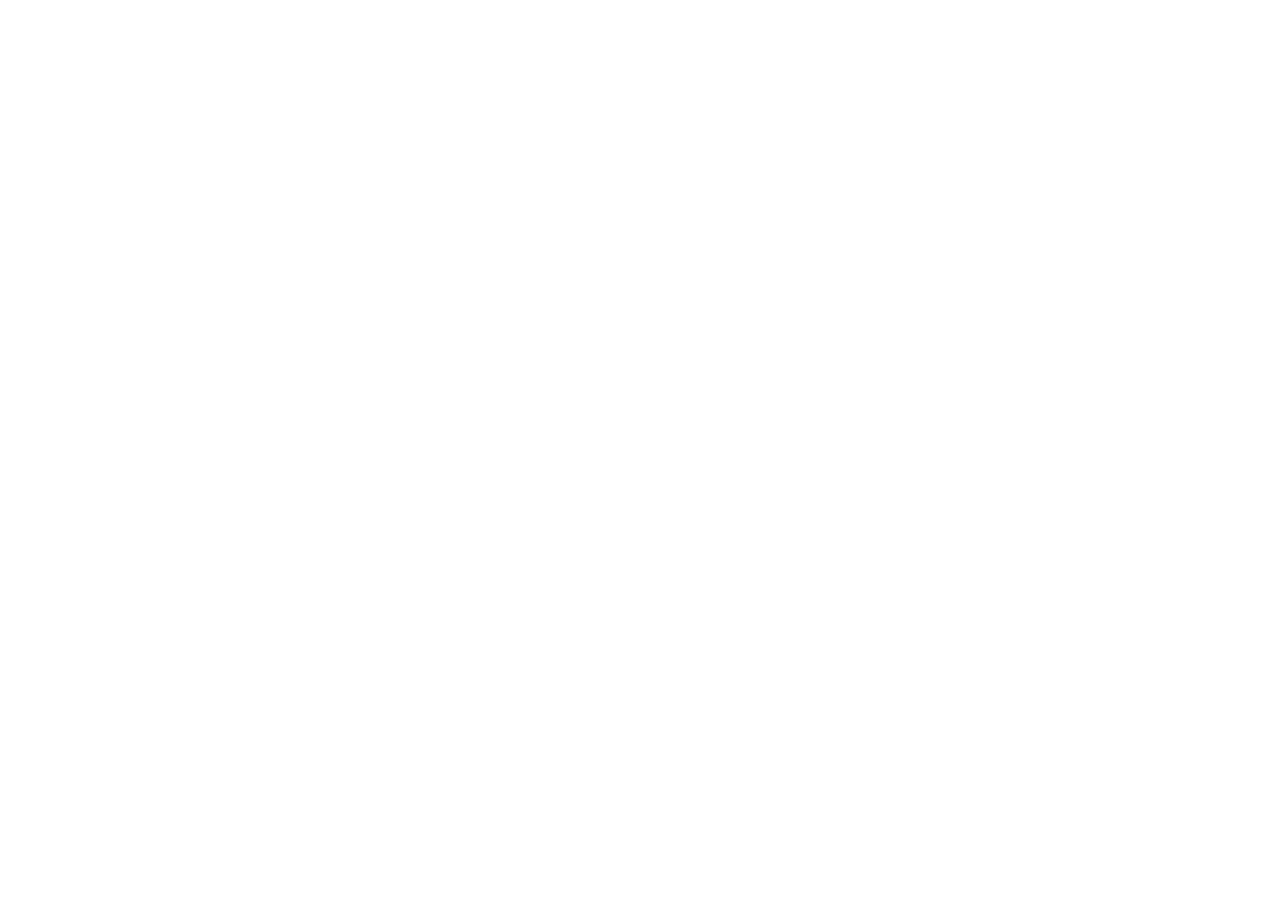
==== index.html @ 8f5894a0 "made the html and css files and set the skeleton of the html page" ====
<!DOCTYPE html>
<html lang="en">

<head>
    <meta charset="UTF-8">
    <title>Travel Goals</title>
    <link
        href="https://fonts.googleapis.com/css2?family=Raleway:wght@700&family=Oleo+Script:wght@700&family=Quicksand:wght@300;500;700&display=swap"
        rel="stylesheet" />
    <link rel="stylesheet" href="style.css">
</head>

<body>
    <header>
        <nav></nav>
    </header>
    <main>
        <section></section>
        <section></section>
    </main>
    <footer></footer>
</body>

</html>
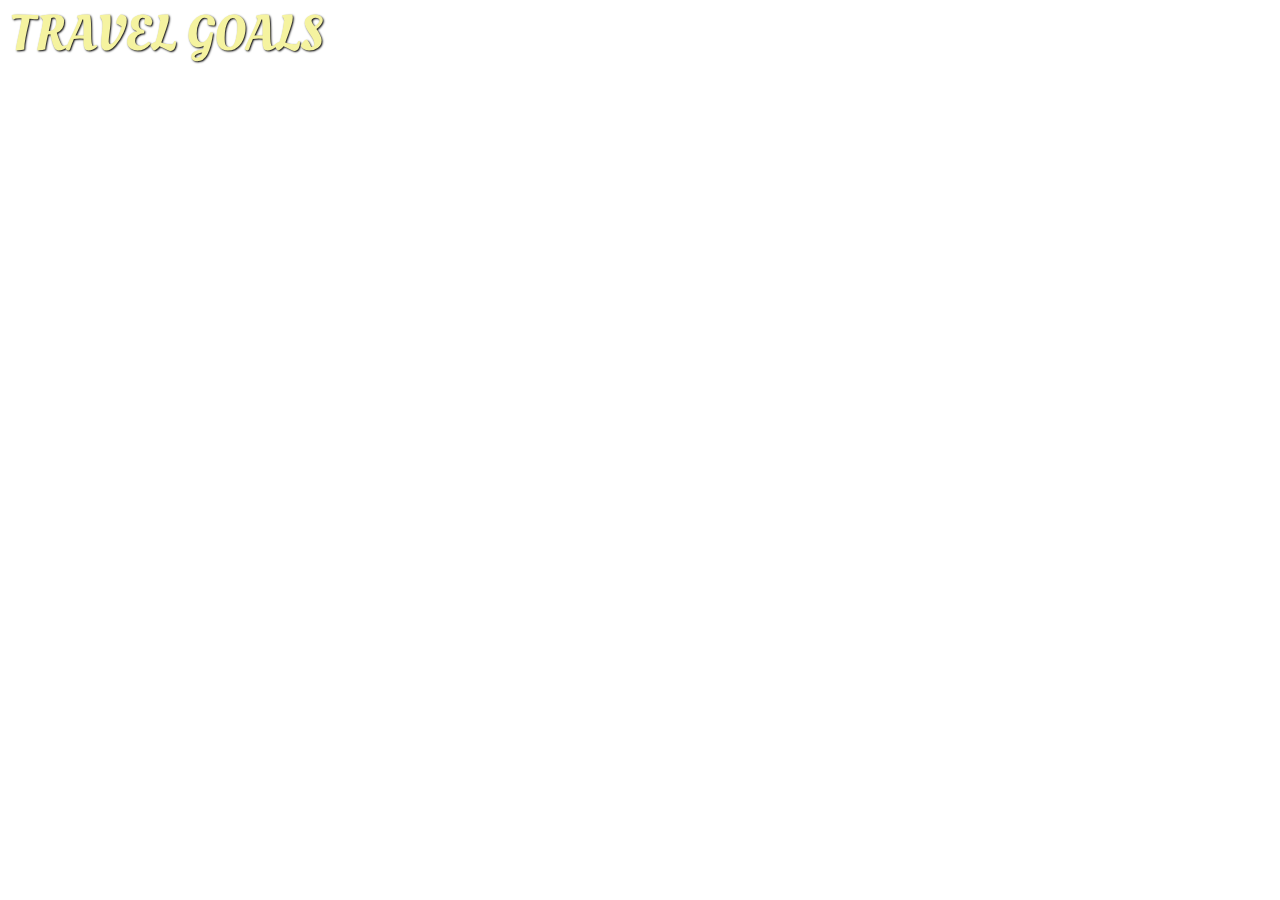
==== commit 792de6a5: "made shared.css file and add the logo text and design" ====
--- a/index.html
+++ b/index.html
@@ -7,11 +7,15 @@
     <link
         href="https://fonts.googleapis.com/css2?family=Raleway:wght@700&family=Oleo+Script:wght@700&family=Quicksand:wght@300;500;700&display=swap"
         rel="stylesheet" />
+    <link rel="stylesheet" href="shared.css">
     <link rel="stylesheet" href="style.css">
 </head>
 
 <body>
     <header>
+        <div id="pageLogo">
+            <a href="/index.html">Travel Goals</a>
+        </div>
         <nav></nav>
     </header>
     <main>
--- a/shared.css
+++ b/shared.css
@@ -0,0 +1,14 @@
+body {
+    margin: 0;
+    font-family: "Quicksand", sans-serif;
+}
+
+#pageLogo a {
+    padding: 10px;
+    font-family: "Oleo Script", sans-serif;
+    color: rgb(245, 243, 160);
+    font-size: 50px;
+    text-decoration: none;
+    text-transform: uppercase;
+    text-shadow: 1px 1px 2px rgb(0, 0, 0);
+}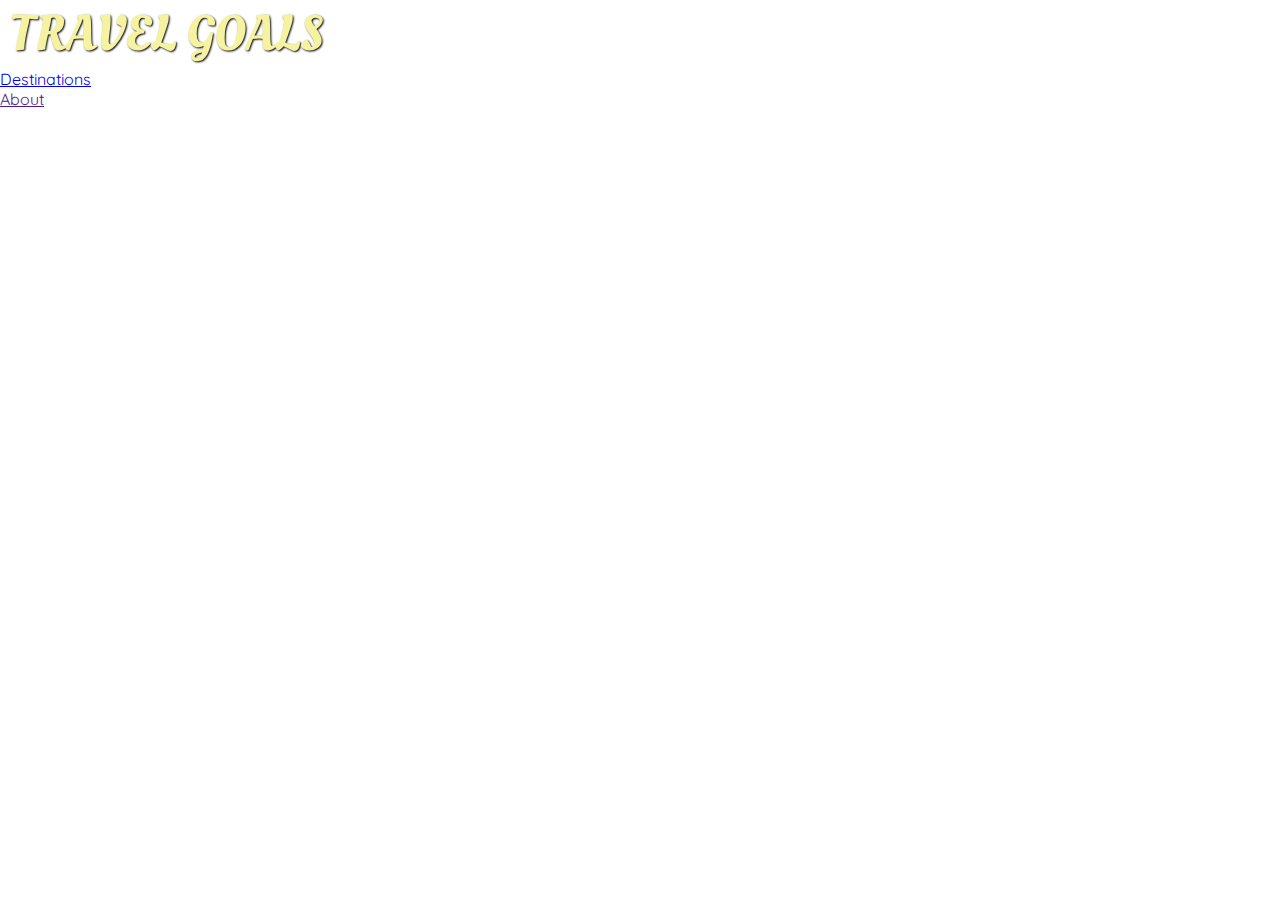
==== commit e345be93: "edit the navbar in the shared.css file and added places.html file" ====
--- a/index.html
+++ b/index.html
@@ -16,7 +16,12 @@
         <div id="pageLogo">
             <a href="/index.html">Travel Goals</a>
         </div>
-        <nav></nav>
+        <nav>
+            <ul>
+                <li><a href="/places.html">Destinations</a></li>
+                <li><a href="">About</a></li>
+            </ul>
+        </nav>
     </header>
     <main>
         <section></section>
--- a/shared.css
+++ b/shared.css
@@ -1,6 +1,12 @@
 body {
     margin: 0;
     font-family: "Quicksand", sans-serif;
+}
+
+ul {
+    list-style: none;
+    margin: 0;
+    padding: 0;
 }
 
 #pageLogo a {
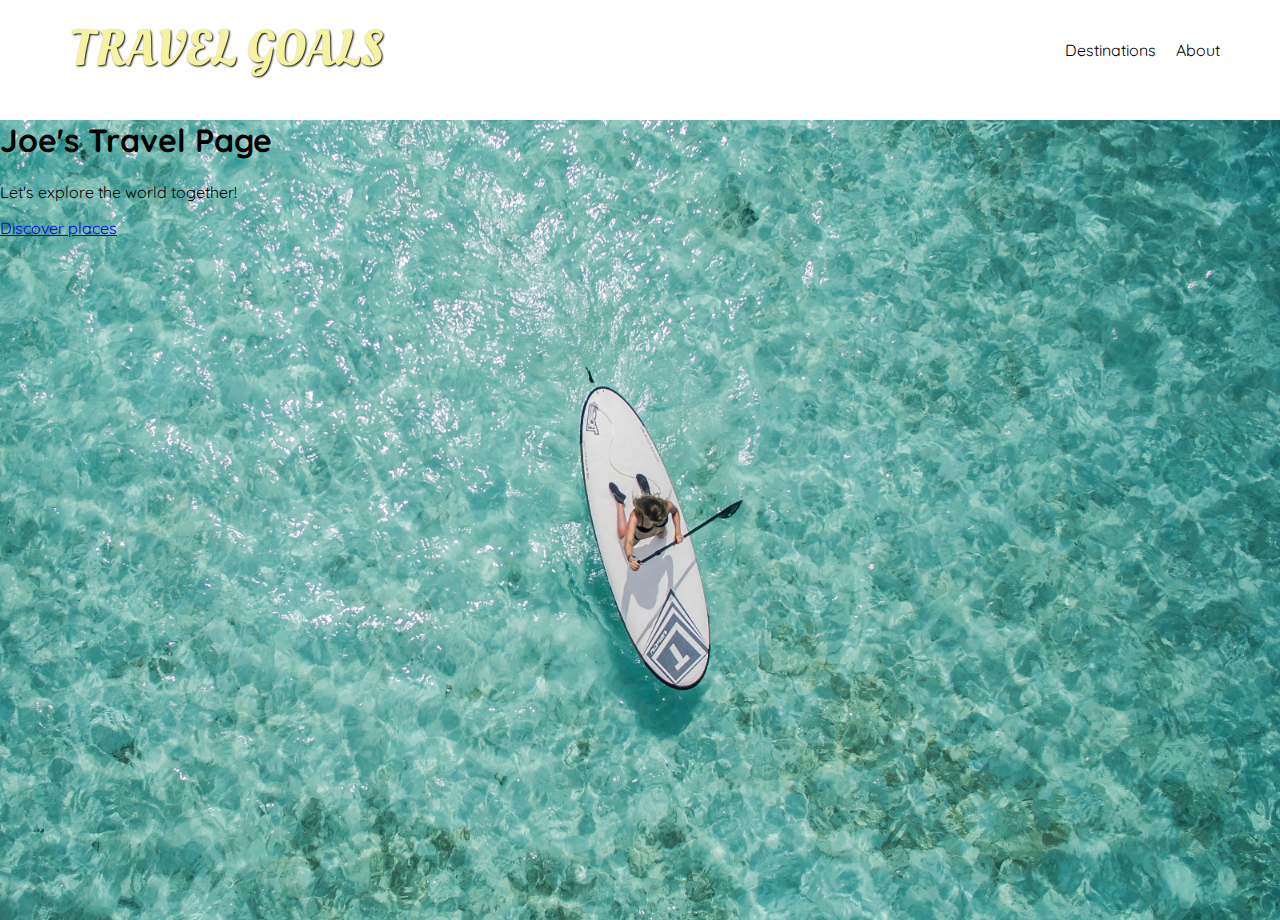
==== commit befcbd77: "added a background image in the style.css" ====
--- a/index.html
+++ b/index.html
@@ -24,8 +24,15 @@
         </nav>
     </header>
     <main>
-        <section></section>
-        <section></section>
+        <section id="hero">
+            <h1>Joe's Travel Page</h1>
+            <p>Let's explore the world together!</p>
+            <a href="/places.html">Discover places</a>
+
+        </section>
+        <section id="highlights">
+
+        </section>
     </main>
     <footer></footer>
 </body>
--- a/shared.css
+++ b/shared.css
@@ -7,6 +7,8 @@
     list-style: none;
     margin: 0;
     padding: 0;
+
+
 }
 
 #pageLogo a {
@@ -17,4 +19,26 @@
     text-decoration: none;
     text-transform: uppercase;
     text-shadow: 1px 1px 2px rgb(0, 0, 0);
+}
+
+header {
+    display: flex;
+    flex-direction: row;
+    flex-wrap: wrap;
+    justify-content: space-between;
+    align-items: center;
+    padding: 15px 60px
+}
+
+header ul {
+    display: flex;
+}
+
+header li {
+    margin-left: 20px;
+}
+
+header li a {
+    text-decoration: none;
+    color: black;
 }--- a/style.css
+++ b/style.css
@@ -0,0 +1,6 @@
+#hero {
+    background-image: url(/images//places/ocean.jpg);
+    height: 800px;
+    background-position: center;
+    background-size: cover;
+}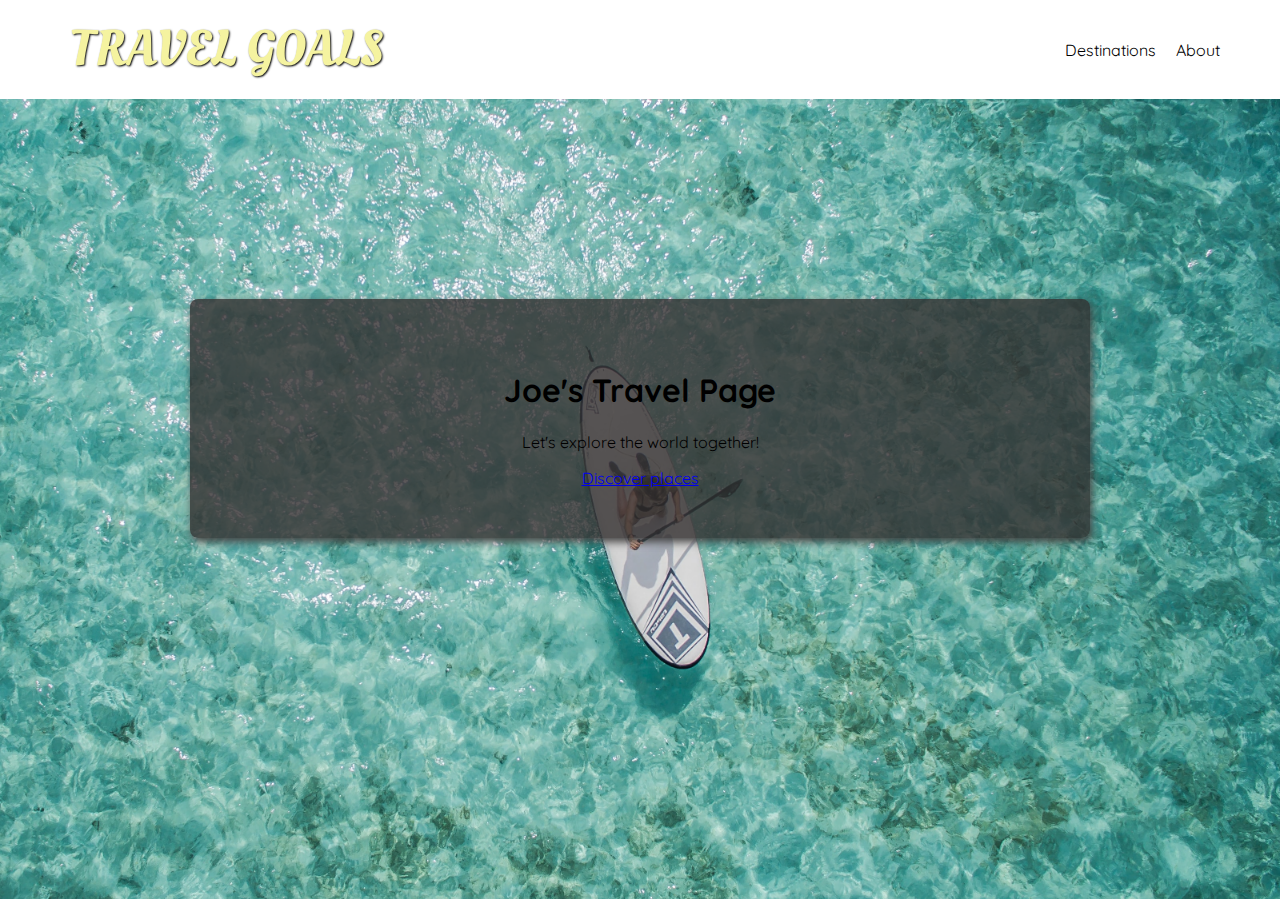
==== commit bdbeb098: "edited #hero-content" ====
--- a/index.html
+++ b/index.html
@@ -25,9 +25,11 @@
     </header>
     <main>
         <section id="hero">
-            <h1>Joe's Travel Page</h1>
-            <p>Let's explore the world together!</p>
-            <a href="/places.html">Discover places</a>
+            <div id="hero-content">
+                <h1>Joe's Travel Page</h1>
+                <p>Let's explore the world together!</p>
+                <a href="/places.html">Discover places</a>
+            </div>
 
         </section>
         <section id="highlights">
--- a/style.css
+++ b/style.css
@@ -3,4 +3,16 @@
     height: 800px;
     background-position: center;
     background-size: cover;
+}
+
+#hero-content {
+    width: 900px;
+    background-color: rgba(51, 47, 47, 0.8);
+    box-shadow: 2px 4px 8px rgb(68, 67, 67);
+    border-radius: 8px;
+    text-align: center;
+    padding: 50px 0;
+    margin: 0 auto;
+    position: relative;
+    top: 200px;
 }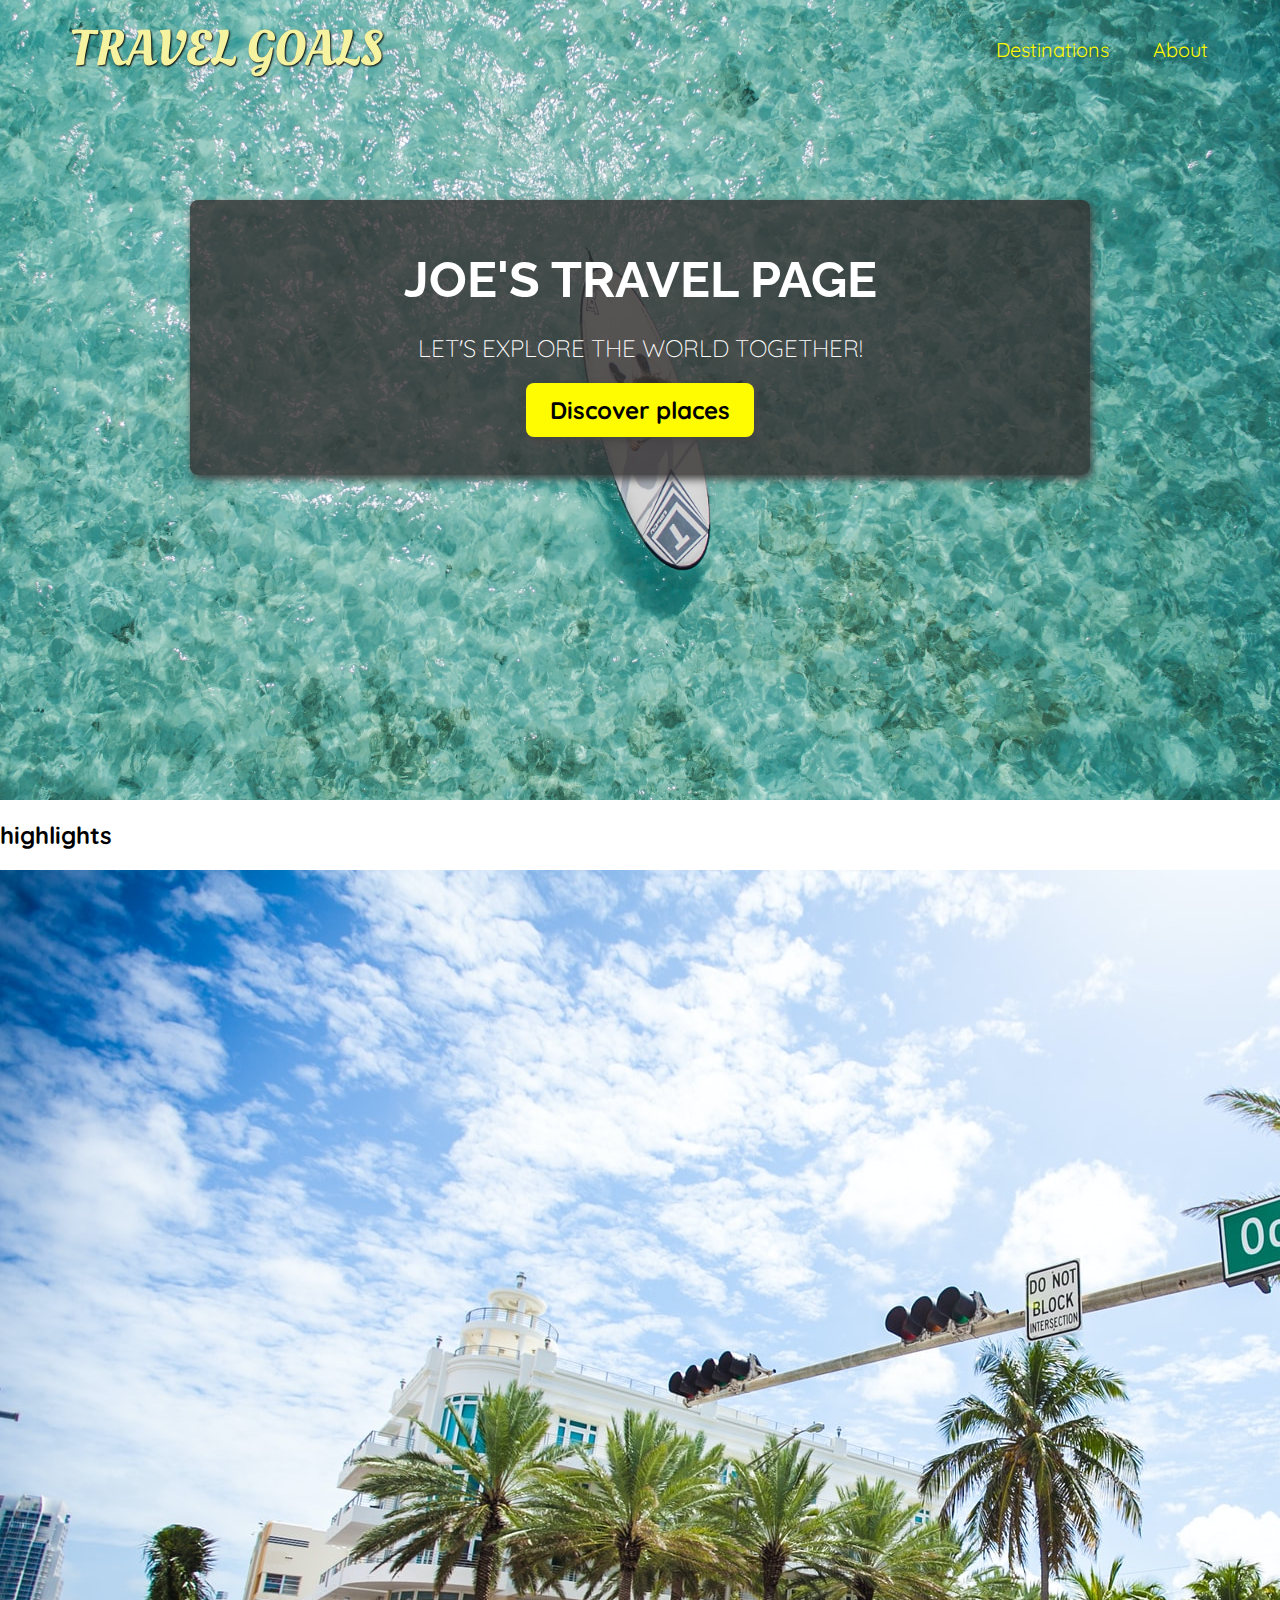
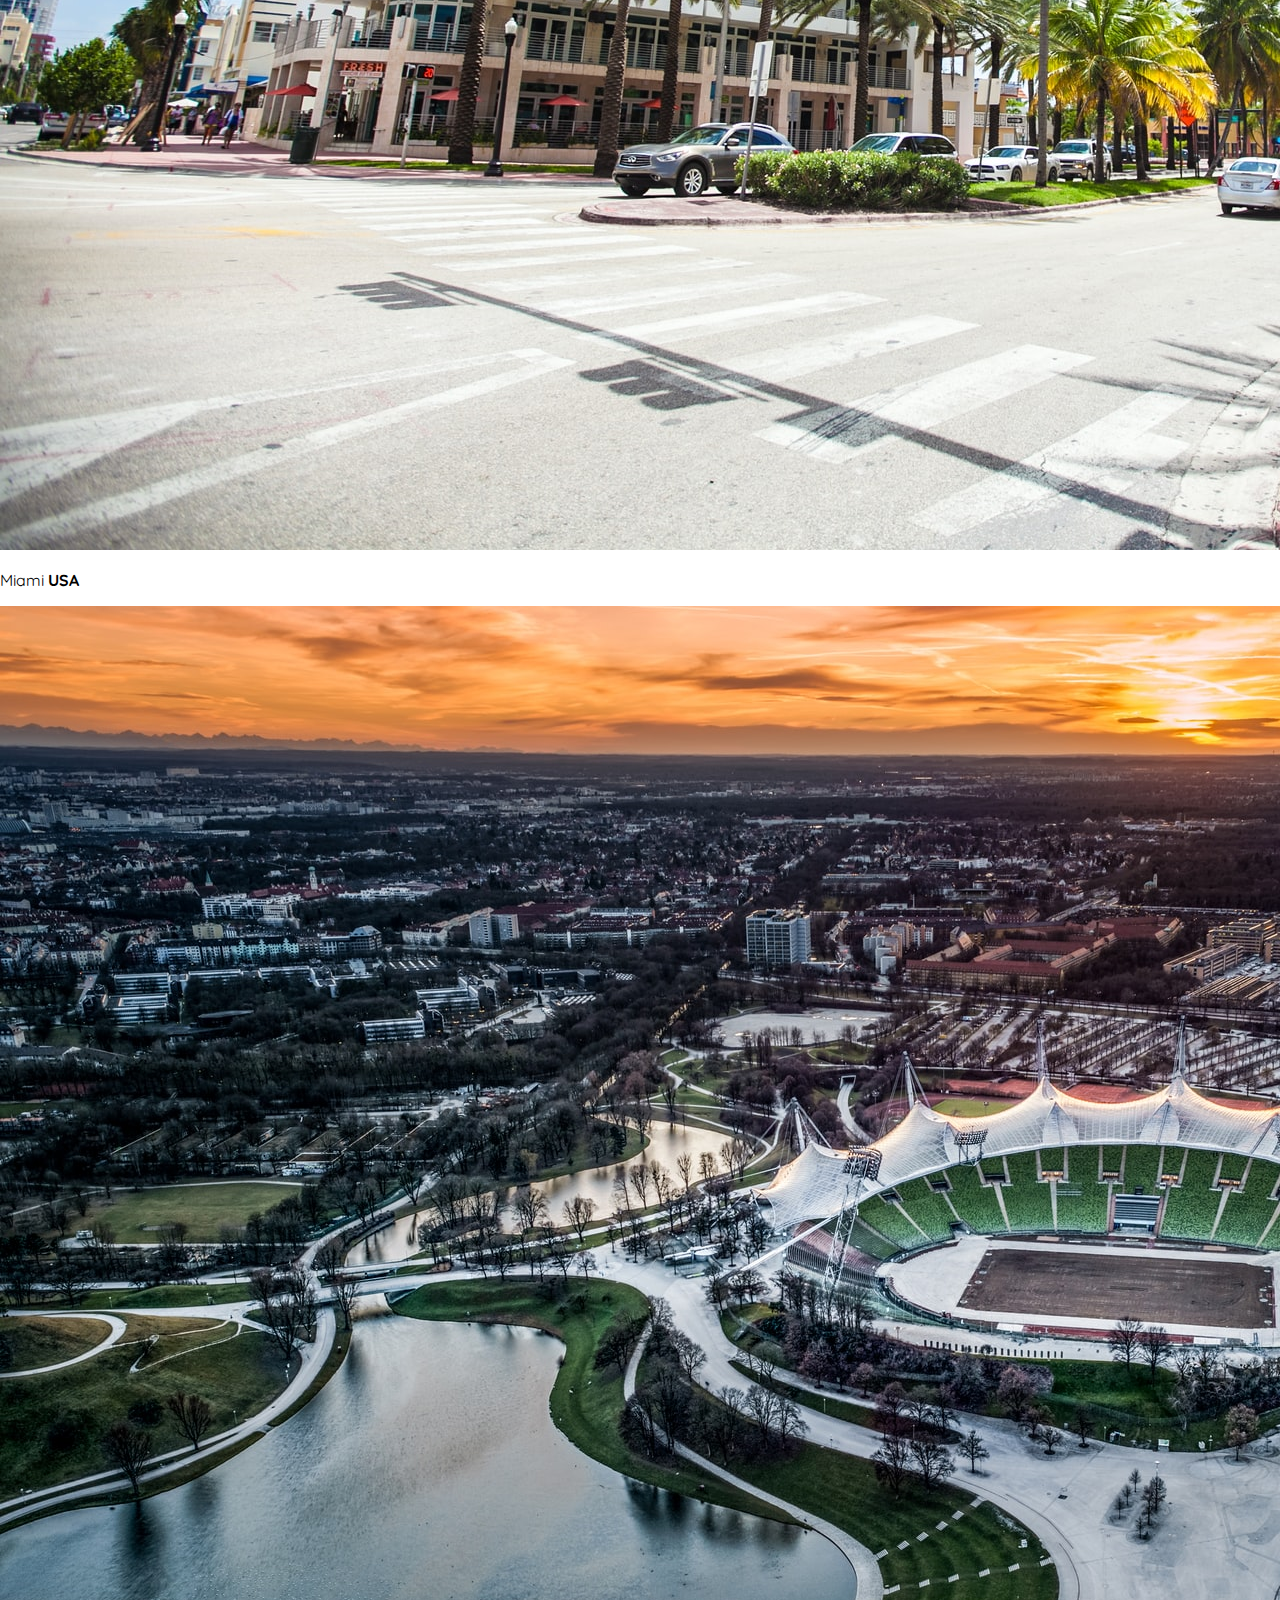
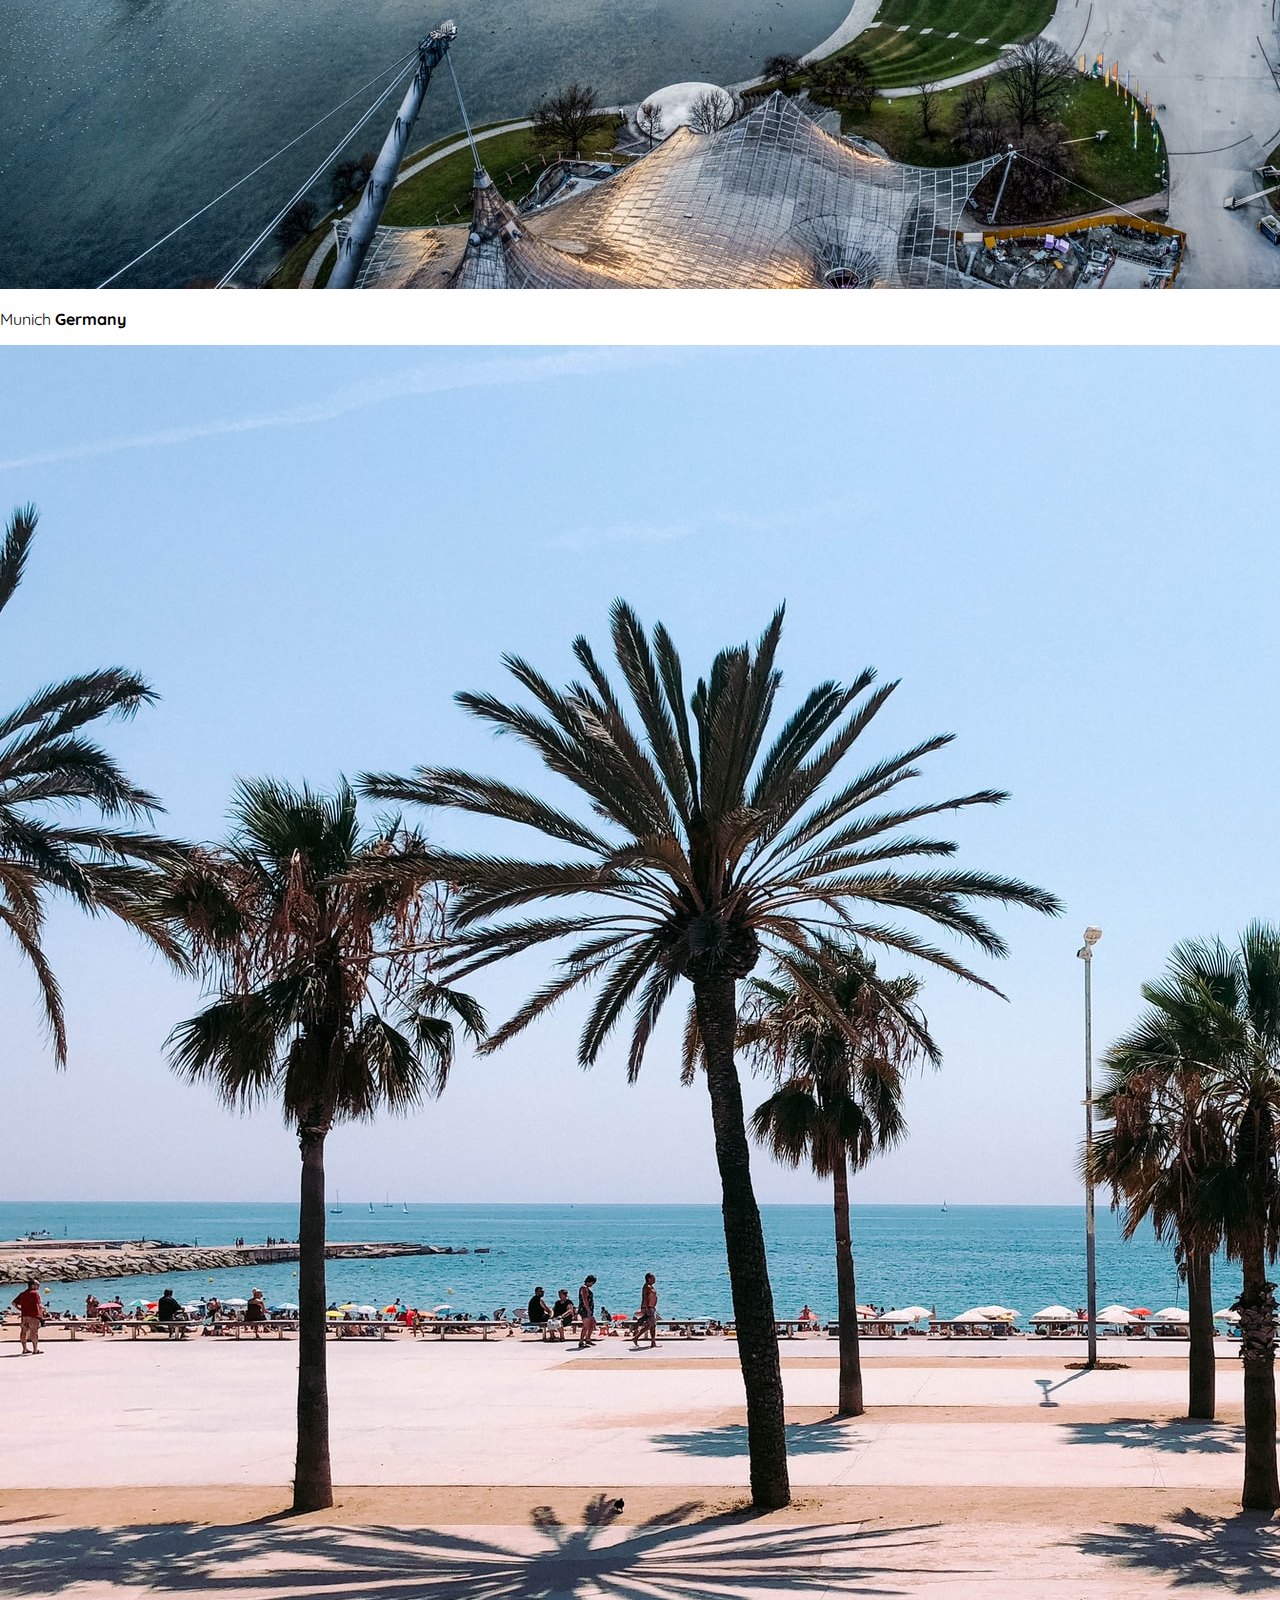
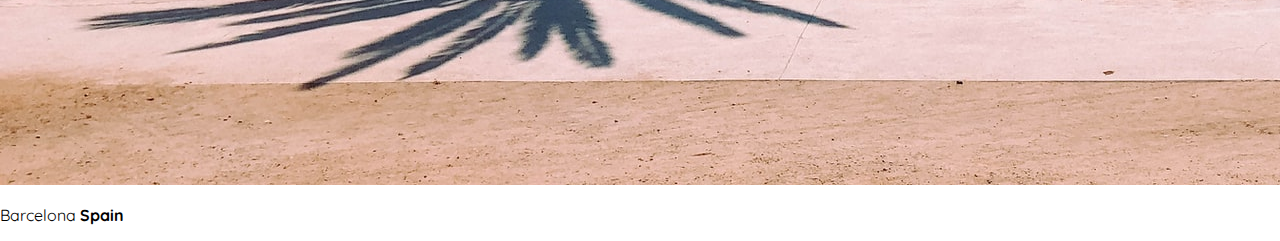
==== commit 1591a5a2: "creating the HTML code for the highlights section" ====
--- a/index.html
+++ b/index.html
@@ -33,7 +33,42 @@
 
         </section>
         <section id="highlights">
+            <h2>highlights</h2>
+            <ul id="destinations">
+                <li class="destination">
+                    <img src="/images/places/miami.jpg" alt="miami streets on sunny day">
+                    <p>Miami <strong>USA</strong></p>
+                </li>
+                <li class="destination">
+                    <img src="/images/places/munich.jpg" alt="Munich stadium in winter">
+                    <p>Munich <strong>Germany</strong></p>
+                </li>
+                <li class="destination">
+                    <img src="/images/places/barcelona.jpg" alt="Palm beach in Barcelona">
+                    <p>Barcelona <strong>Spain</strong></p>
+                </li>
+            </ul>
+            <!-- <div id="highlights-content">
+                <h1>highlights</h1>
+                <div class="highlights-imgs">
+                    <div class="miami">
+                        <img src="images/places/miami.jpg" alt="">
+                        <h2 class="left">miami <span>usa</span></h2>
+                    </div>
+                    <div class="miami">
+                        <img src="images/places/munich.jpg" alt="">
+                        <h2 class="left">munich <span>germany</span></h2>
+                    </div>
+                    <div class="miami">
+                        <img src="images/places/barcelona.jpg" alt="">
+                        <h2 class="left">barcelona <span>spain</span></h2>
+                    </div>
 
+
+
+                </div>
+
+            </div> -->
         </section>
     </main>
     <footer></footer>
--- a/shared.css
+++ b/shared.css
@@ -27,7 +27,10 @@
     flex-wrap: wrap;
     justify-content: space-between;
     align-items: center;
-    padding: 15px 60px
+    padding: 15px 60px;
+    position: absolute;
+    width: 100%;
+    box-sizing: border-box;
 }
 
 header ul {
@@ -40,5 +43,14 @@
 
 header li a {
     text-decoration: none;
-    color: black;
+    color: rgb(255, 251, 0);
+    font-size: 20px;
+    padding: 12px;
+    text-shadow: 1px 1px 2px rgba(0, 0, 0, 0.2);
+    border-radius: 6px;
+}
+
+header li a:hover {
+    color: rgb(77, 77, 77);
+    background-color: rgb(255, 251, 0);
 }--- a/style.css
+++ b/style.css
@@ -15,4 +15,85 @@
     margin: 0 auto;
     position: relative;
     top: 200px;
+}
+
+#hero-content h1 {
+    color: white;
+    text-transform: uppercase;
+    margin: 0;
+    font-size: 50px;
+    font-family: "Raleway", sans-serif;
+
+}
+
+#hero-content p {
+    color: white;
+    font-weight: 300;
+    font-size: 24px;
+    text-transform: uppercase;
+    margin-bottom: 32px;
+}
+
+#hero-content a {
+    color: black;
+    text-decoration: none;
+    background-color: rgb(255, 251, 0);
+    padding: 12px 24px;
+    font-size: 24px;
+    font-weight: 700;
+    border-radius: 8px;
+    box-shadow: 2px 4px 8px rgb(68, 67, 67);
+}
+
+#hero-content a:hover {
+    background-color: rgb(255, 238, 0);
+}
+
+#highlights-content {
+    background-color: rgb(215, 248, 251);
+    height: 550px;
+    position: relative;
+    padding: 0 150px;
+
+}
+
+#highlights-content h1 {
+    margin: 0;
+    text-align: center;
+    text-transform: uppercase;
+    font-size: 50px;
+
+    padding-top: 75px;
+}
+
+.highlights-imgs {
+
+    position: relative;
+    top: 40px;
+    display: flex;
+    justify-content: space-between;
+    flex-direction: row;
+    flex-wrap: wrap;
+
+}
+
+.highlights-imgs img {
+    width: 660px;
+    height: 250px;
+    border-radius: 10px;
+
+}
+
+
+
+
+
+.miami span {
+    color: rgb(9, 123, 99);
+}
+
+
+.miami h2 {
+    text-align: center;
+    text-transform: uppercase;
 }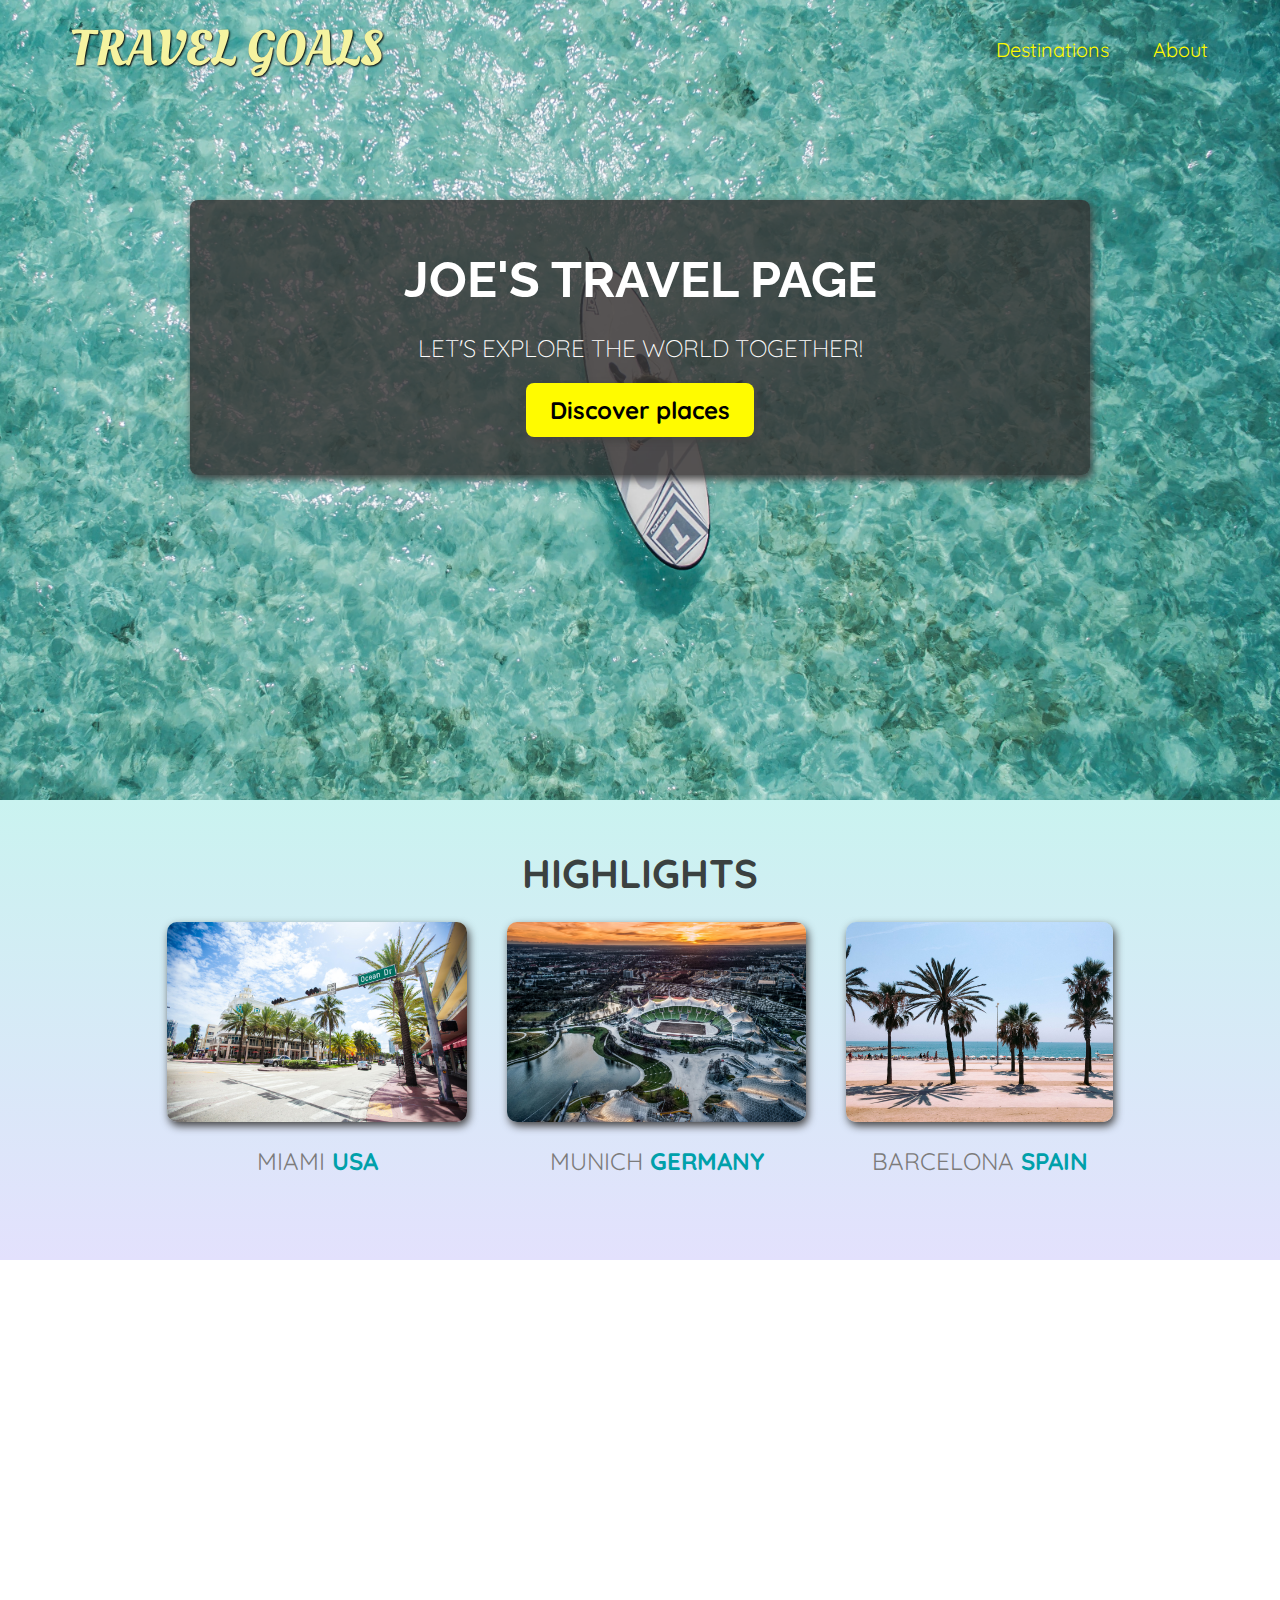
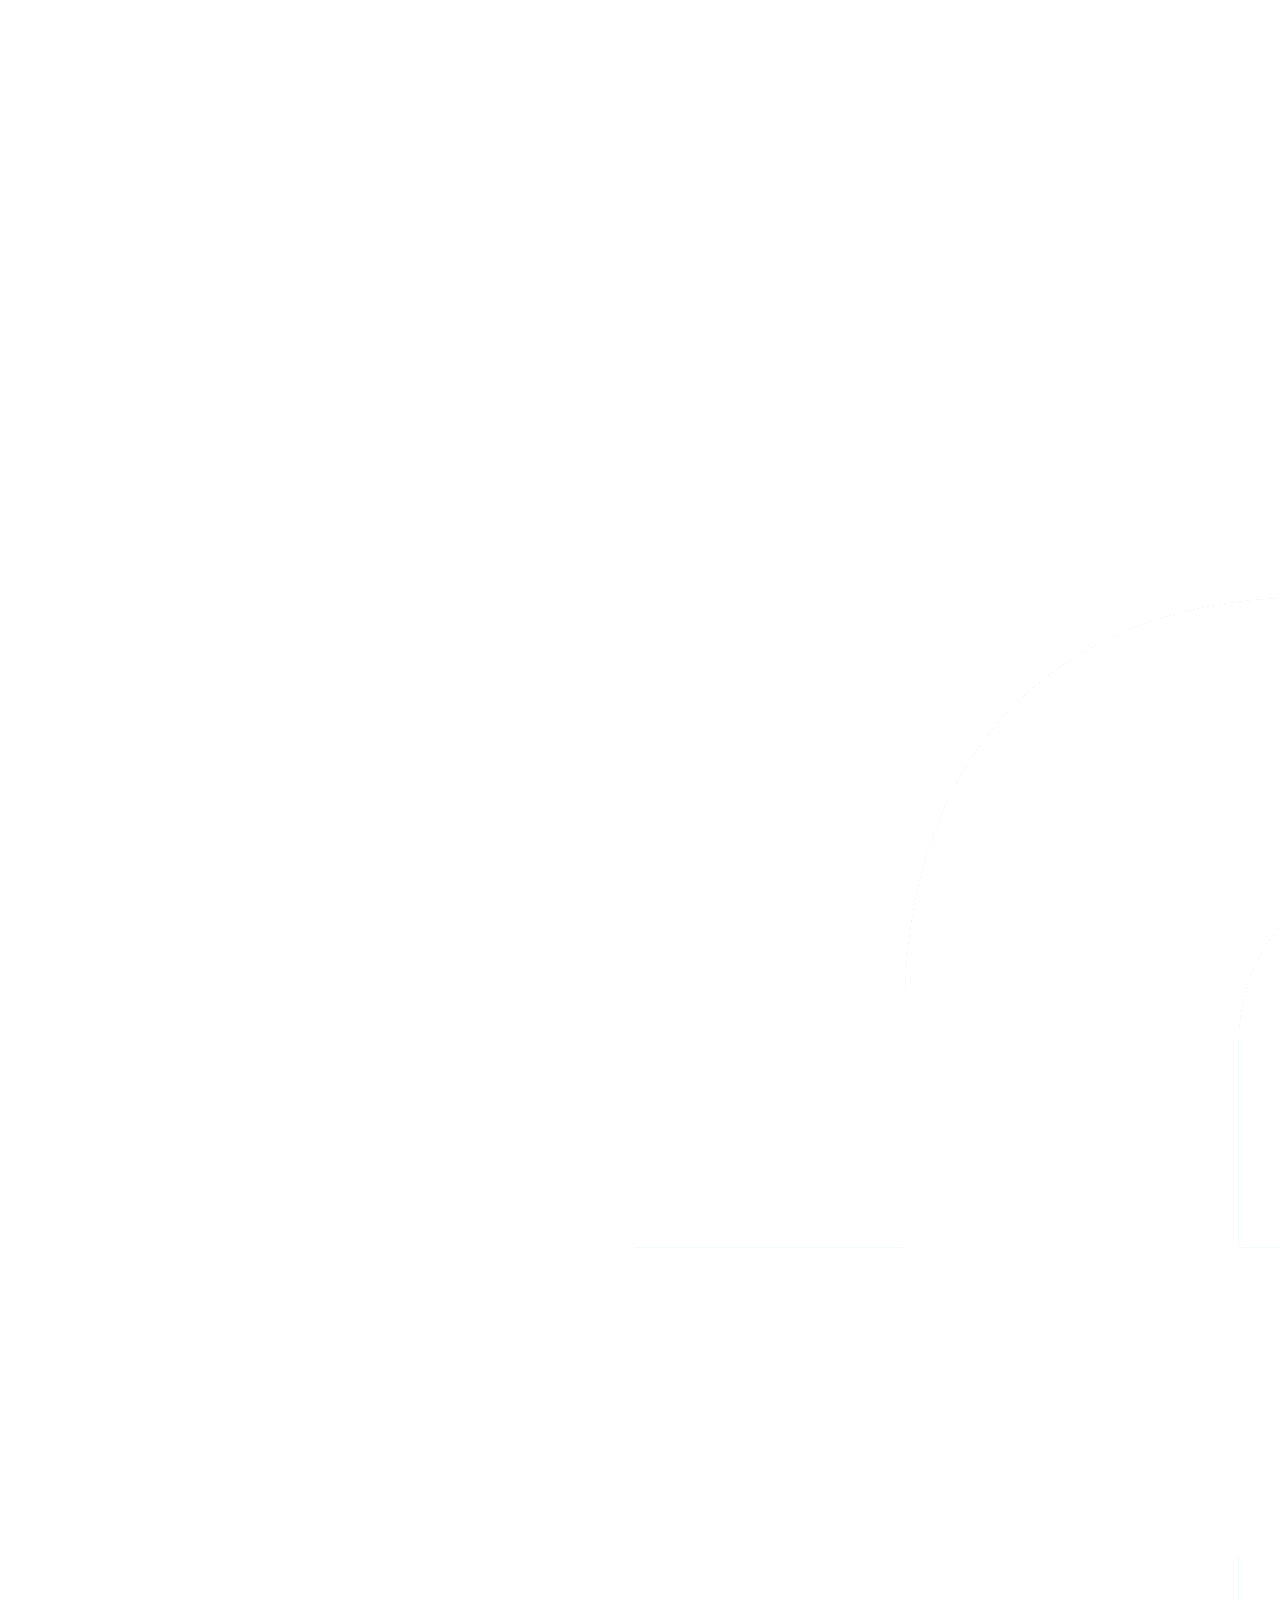
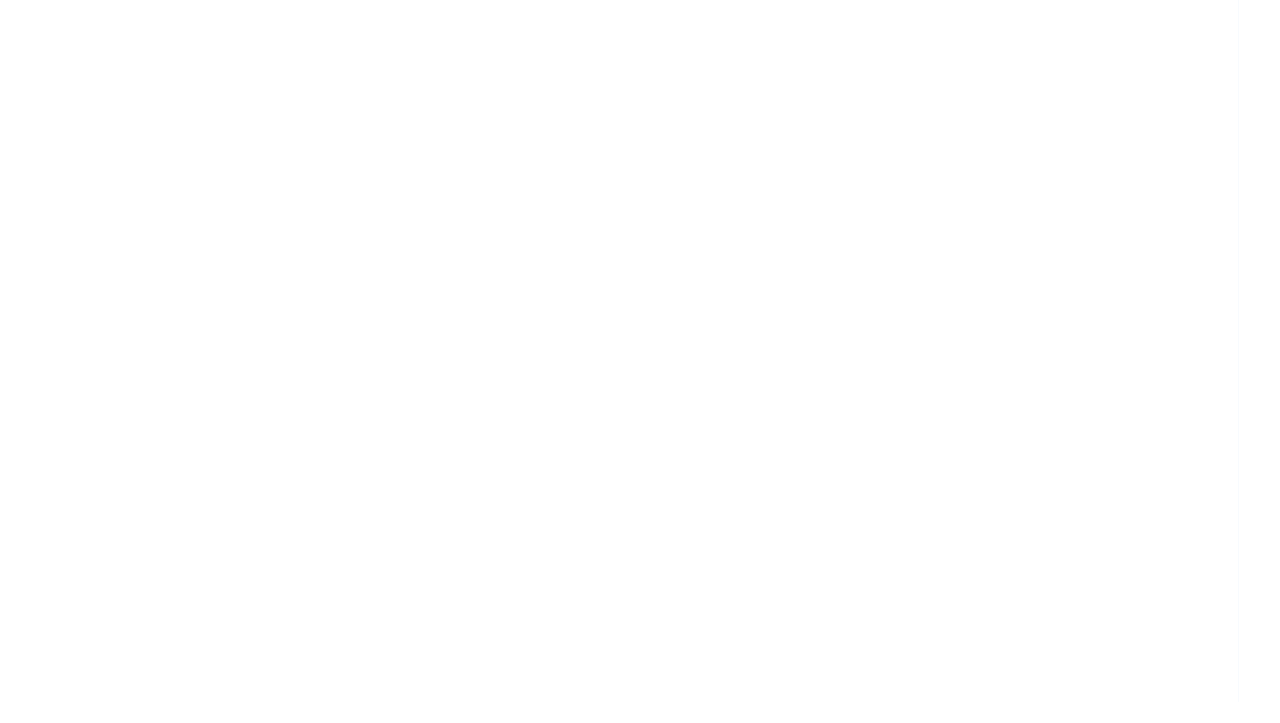
==== commit 3c6f583c: "add the icons to the icons file and finished the HTML code of the footer" ====
--- a/index.html
+++ b/index.html
@@ -71,7 +71,20 @@
             </div> -->
         </section>
     </main>
-    <footer></footer>
+    <footer>
+        <ul>
+            <li>
+                <a href="https:j//www.instagram.com">
+                    <img src="/images/icons/insta.png" alt="instagram logo">
+                </a>
+            </li>
+            <li>
+                <a href="https://www.facebook.com">
+                    <img src="/images/icons/facebook.png" alt="facebook logo">
+                </a>
+            </li>
+        </ul>
+    </footer>
 </body>
 
 </html>--- a/style.css
+++ b/style.css
@@ -49,7 +49,7 @@
     background-color: rgb(255, 238, 0);
 }
 
-#highlights-content {
+/* #highlights-content {
     background-color: rgb(215, 248, 251);
     height: 550px;
     position: relative;
@@ -96,4 +96,53 @@
 .miami h2 {
     text-align: center;
     text-transform: uppercase;
+} */
+
+#highlights {
+    padding: 24px;
+    background: linear-gradient(0deg, rgb(227, 225, 253), rgb(202, 243, 240));
+}
+
+#highlights h2 {
+    text-transform: uppercase;
+    text-align: center;
+    font-size: 40px;
+    color: rgb(59, 65, 64);
+    margin: 24px 0;
+}
+
+#destinations {
+    display: flex;
+    width: 90%;
+    margin: auto;
+    margin-bottom: 40px;
+    justify-content: center;
+}
+
+.destination {
+    margin: 0 20px;
+    text-transform: uppercase;
+}
+
+.destination img {
+    height: 200px;
+    width: 100%;
+    box-shadow: 2px 4px 8px rgb(68, 67, 67);
+    border-radius: 10px;
+    object-fit: cover;
+
+}
+
+
+
+.destination p {
+    text-align: center;
+    font-size: 24px;
+    color: rgb(124, 123, 123);
+    margin: 20px 0;
+
+}
+
+.destination p strong {
+    color: rgb(0, 160, 170);
 }